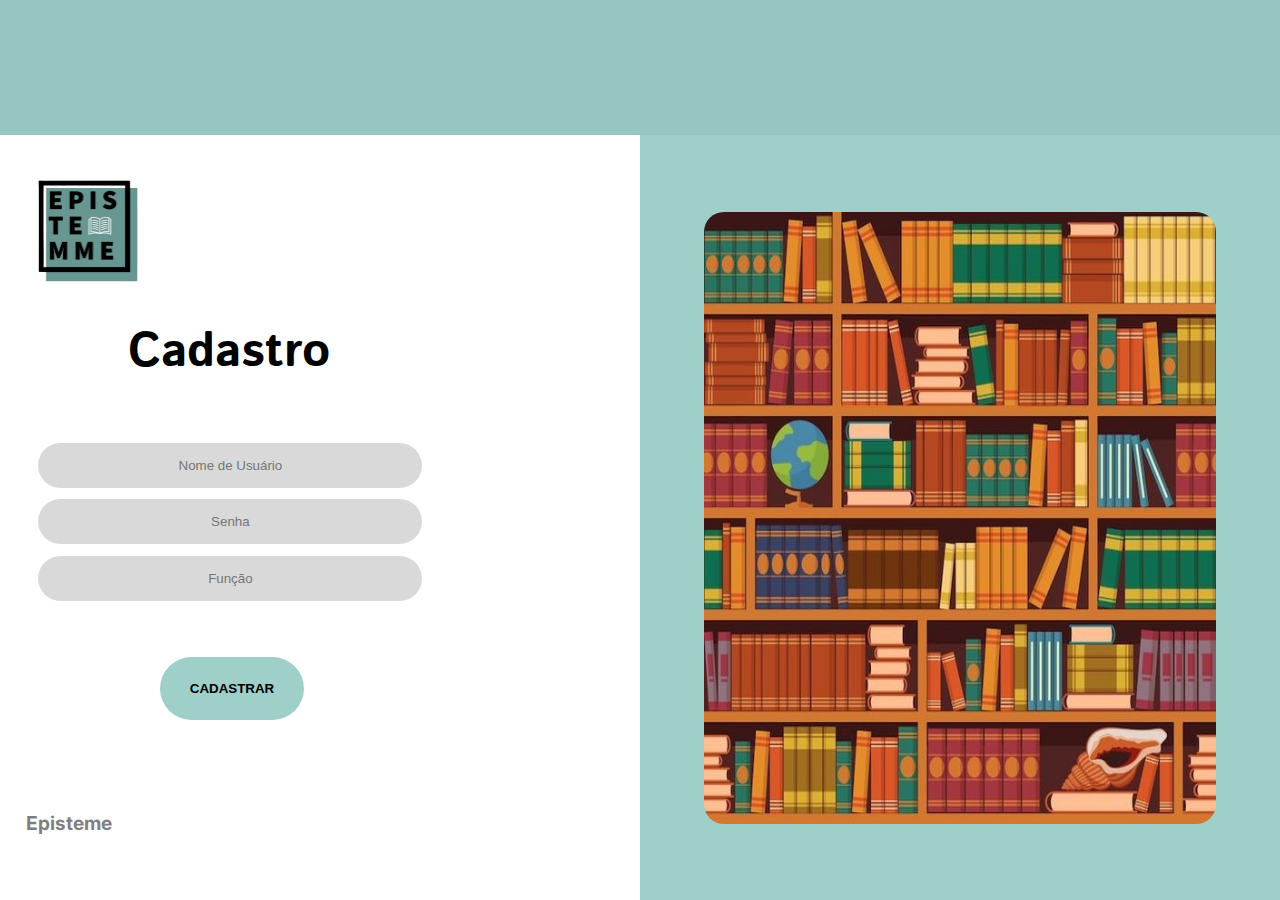
==== index.html @ 03be63b0 "cadastro" ====
<!DOCTYPE html>
<html lang="en">
<head>
    <meta charset="UTF-8">
    <meta name="viewport" content="width=device-width, initial-scale=1.0">
    <title>Document</title>
    <link rel="stylesheet" href="style.css">
   
</head>
<body>
    <div class="header">

    </div>
    <div class=" tela">
        
        <div class=" login">
            
            <div class="start">
                
                <img src="Logo empresa.png" width="100" heght="100">

            </div>
           <div class="titulo">
            
           <h1>Cadastro</h1>
            
            </div>
            
            <div class="caixa">
                    
                    <form id="loginForm">
                        <!-- Campo para inserir o nome de usuário -->
                        <input type="text" id="nome" placeholder="Nome de Usuário" required>
                        <!-- Campo para inserir a senha -->
                        <input type="password" id="senha" placeholder="Senha" required>
                        <input type="text" id="funcao" placeholder="Função" required>
                        
            </div>
            
            <div class="botao">
                
                <button type="submit" class="button"><b>CADASTRAR</b></button>
            
            </div>
           
            <div class="empresaNome">
                
                <p>Episteme</p>
           
            </div>
       
        </div>
        <div class="livros">
            <img id="biblio"src="livros.jpg" width="80%" height="80%">

        </div>
    </div>
</body>
---- style.css ----
@import url('https://fonts.googleapis.com/css2?family=Istok+Web:ital,wght@0,400;0,700;1,400;1,700&display=swap');
@import url('https://fonts.googleapis.com/css2?family=Inter:ital,opsz,wght@0,14..32,100..900;1,14..32,100..900&display=swap');
*{
    margin:0;
    padding:0;
}
.header{
    
    background: #96C6C2;
    height:15vh;


}
.tela{
    display:flex;
    width:100%;
    height:85vh;
    flex-wrap: wrap;
}

.login{
    width:50%;
    height:100%;
    
   
}
.livros{
    width:50%;
    height:100%;
    background: #9ECFC9 ;

}
.caixa{
    width:70%;
    height:29.5%;
    
    display:flex;
    
    align-items: flex-start;
    margin-left: 6%;
    margin-top: 7%;

   
   
}
.empresaNome{
    display:flex;
    height:15%;
    width:100%;
    
    align-items: flex-end;
    font-family: "Inter", sans-serif;
    font-optical-sizing: auto;
    font-weight:bold;
    margin-left:4%;
    font-size:120%
    
    
}

.start{
    margin-top: 7%;
    margin-left: 6%;
}
.titulo{
    display:flex;
    justify-content: flex-start;
    align-items: flex-start;
    margin-left: 20%;
    font-family: "Istok Web", sans-serif;
    font-weight: 1000px;
    font-style: normal;
    font-size: 150%;
    margin-top:5%;
    
}
input{
    display:block;
    margin-top:3%;
    border-radius:50px;
    width: 30vw;
    height:5vh;
    text-align: center;
    background-color: #D9D9D9;
    border:none;
}
p{
     opacity : 0.5; 
}

.button{
    width: 30%;
    height:7vh;
    border-radius: 50px;
    border:none;
    background-color:#9ECFC9 ;
}
.botao{
    display:flex;
    margin-left: 25%;
    align-items: flex-start;
}
.livros{
    display:flex;
    justify-content: center;
    align-items: center;
}
#biblio{
    border-radius:20px;
}
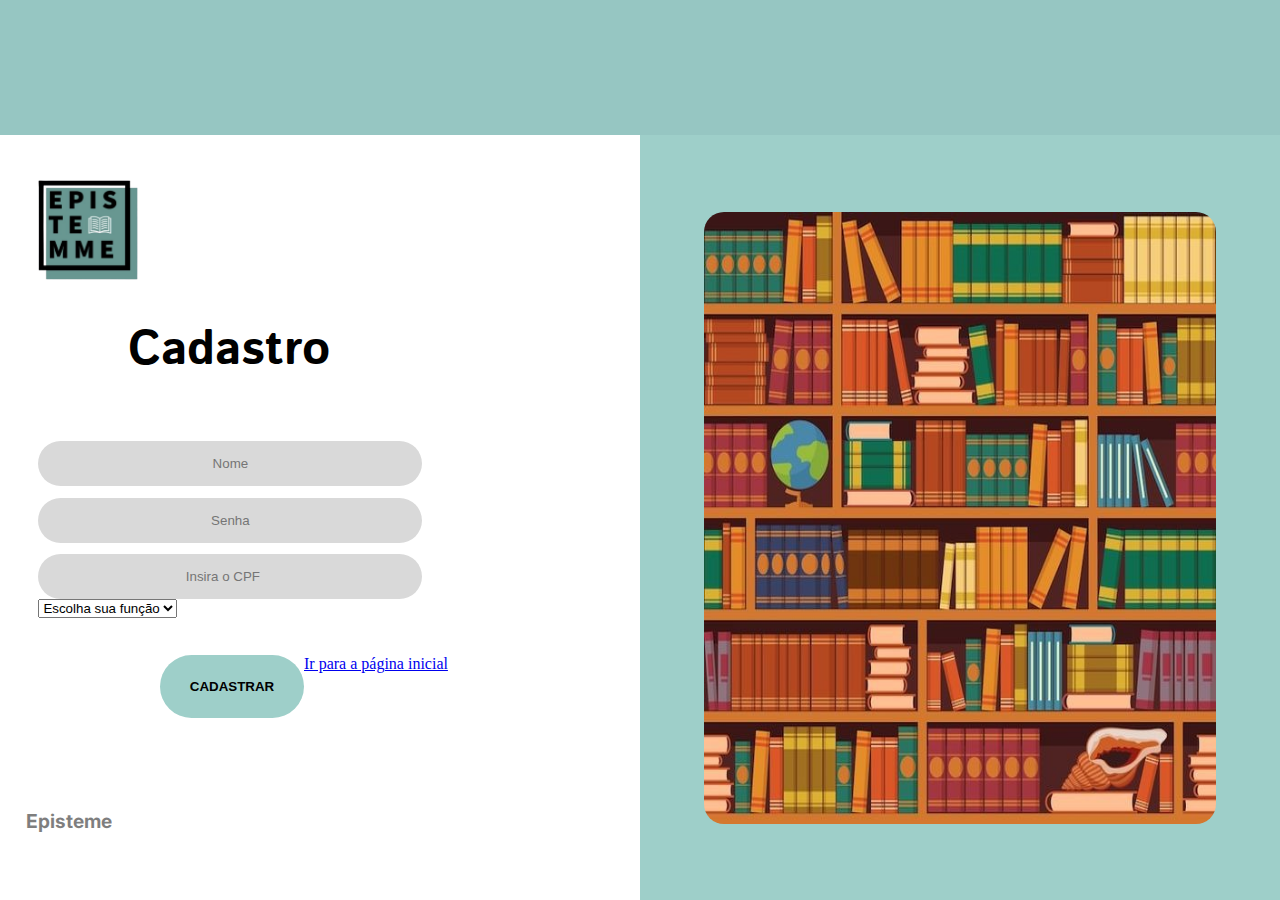
==== commit e9345dfa: "Update index.html" ====
--- a/index.html
+++ b/index.html
@@ -3,57 +3,52 @@
 <head>
     <meta charset="UTF-8">
     <meta name="viewport" content="width=device-width, initial-scale=1.0">
-    <title>Document</title>
+    <title>Cadastro</title>
     <link rel="stylesheet" href="style.css">
-   
 </head>
 <body>
-    <div class="header">
-
-    </div>
-    <div class=" tela">
-        
-        <div class=" login">
+    <div class="header"></div>
+    <div class="tela">
+        <div class="login">
+            <div class="start">
+                <img src="Logo empresa.png" width="100" height="100">
+            </div>
+            <div class="titulo">
+                <h1>Cadastro</h1>
+            </div>
+            <div class="caixa">
+                <form id="loginForm">
+                    <!-- Campo para inserir o nome de usuário -->
+                    <input type="text" id="nome" placeholder="Nome" required>
+                     
+                    <!-- Campo para inserir a senha -->
+                    <input type="password" id="senha" placeholder="Senha" required>
+                    
+                    <!-- Campo para inserir o CPF -->
+                    <input type="number" id="cpf" placeholder="Insira o CPF" required>
+                    
+                    <select id="escolha" name="funcao" required="required">
+                        <option value="">Escolha sua função</option>
+                        <option value="prof">Professor</option>
+                        <option value="aluno">Aluno</option>
+                    </select>
+                </form>
+            </div>  
             
-            <div class="start">
-                
-                <img src="Logo empresa.png" width="100" heght="100">
-
-            </div>
-           <div class="titulo">
-            
-           <h1>Cadastro</h1>
-            
+            <div class="botao">
+                <button type="button" id="btnCadastrar" class="button"><b>CADASTRAR</b></button>
+                 <a href="LoginFlex.html"> Ir para a página inicial</a>
             </div>
             
-            <div class="caixa">
-                    
-                    <form id="loginForm">
-                        <!-- Campo para inserir o nome de usuário -->
-                        <input type="text" id="nome" placeholder="Nome de Usuário" required>
-                        <!-- Campo para inserir a senha -->
-                        <input type="password" id="senha" placeholder="Senha" required>
-                        <input type="text" id="funcao" placeholder="Função" required>
-                        
+            <div class="empresaNome">
+                <p>Episteme</p>
             </div>
-            
-            <div class="botao">
-                
-                <button type="submit" class="button"><b>CADASTRAR</b></button>
-            
-            </div>
-           
-            <div class="empresaNome">
-                
-                <p>Episteme</p>
-           
-            </div>
-       
         </div>
         <div class="livros">
-            <img id="biblio"src="livros.jpg" width="80%" height="80%">
-
+            <img id="biblio" src="livros.jpg" width="80%" height="80%">
         </div>
     </div>
+
+    <script src="cadastro.js"></script>
 </body>
-  +</html>
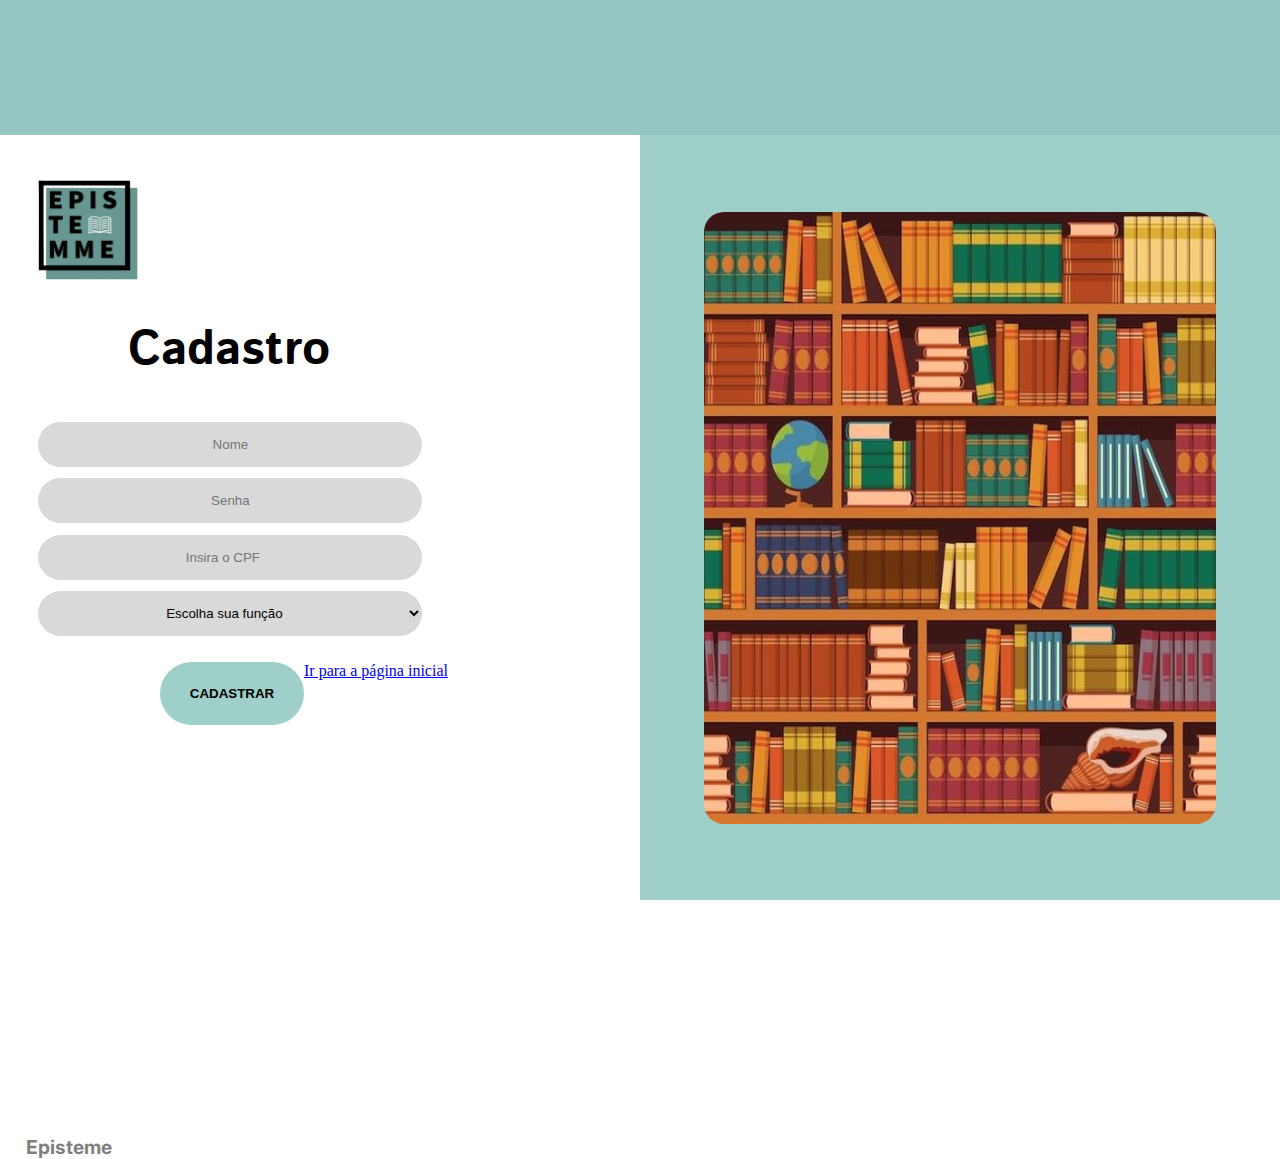
==== commit de01cf03: "correção referente a pagina de login com erro" ====
--- a/index.html
+++ b/index.html
@@ -37,7 +37,7 @@
             
             <div class="botao">
                 <button type="button" id="btnCadastrar" class="button"><b>CADASTRAR</b></button>
-                 <a href="LoginFlex.html"> Ir para a página inicial</a>
+                 <a href="./Login/LoginFlex.html"> Ir para a página inicial</a>
             </div>
             
             <div class="empresaNome">
@@ -49,6 +49,6 @@
         </div>
     </div>
 
-    <script src="cadastro.js"></script>
+    <script src="./Login/cadastro.js"></script>
 </body>
 </html>
--- a/style.css
+++ b/style.css
@@ -35,10 +35,10 @@
     height:29.5%;
     
     display:flex;
-    
+    flex-wrap: wrap;
     align-items: flex-start;
     margin-left: 6%;
-    margin-top: 7%;
+    margin-top: 4%;
 
    
    
@@ -97,8 +97,11 @@
 }
 .botao{
     display:flex;
+    flex-wrap: nowrap;
     margin-left: 25%;
     align-items: flex-start;
+    height:50%;
+    margin-top:4%;
 }
 .livros{
     display:flex;
@@ -107,4 +110,15 @@
 }
 #biblio{
     border-radius:20px;
-}+}
+select{
+    margin-top: 5%;
+    display:block;
+    margin-top:3%;
+    border-radius:50px;
+    width: 30vw;
+    height:5vh;
+    text-align: center;
+    background-color: #D9D9D9;
+    border:none;
+}
